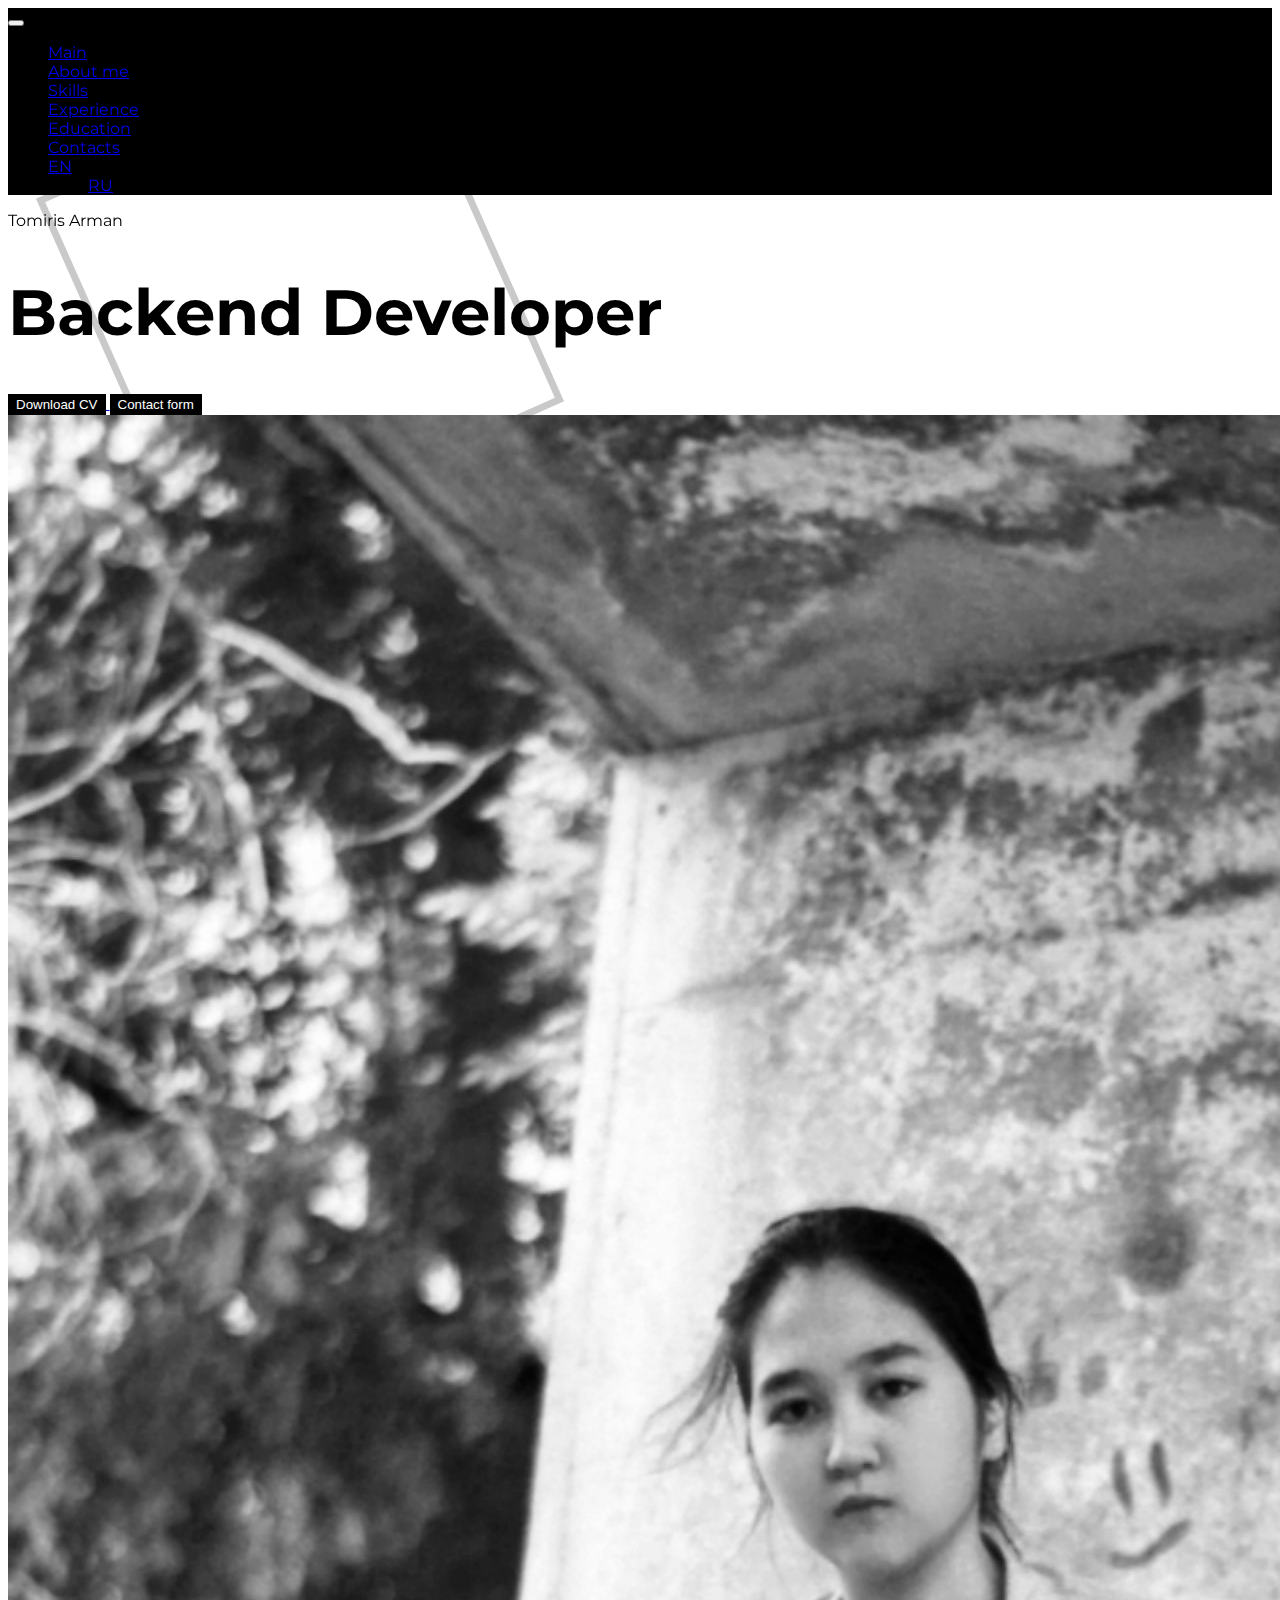
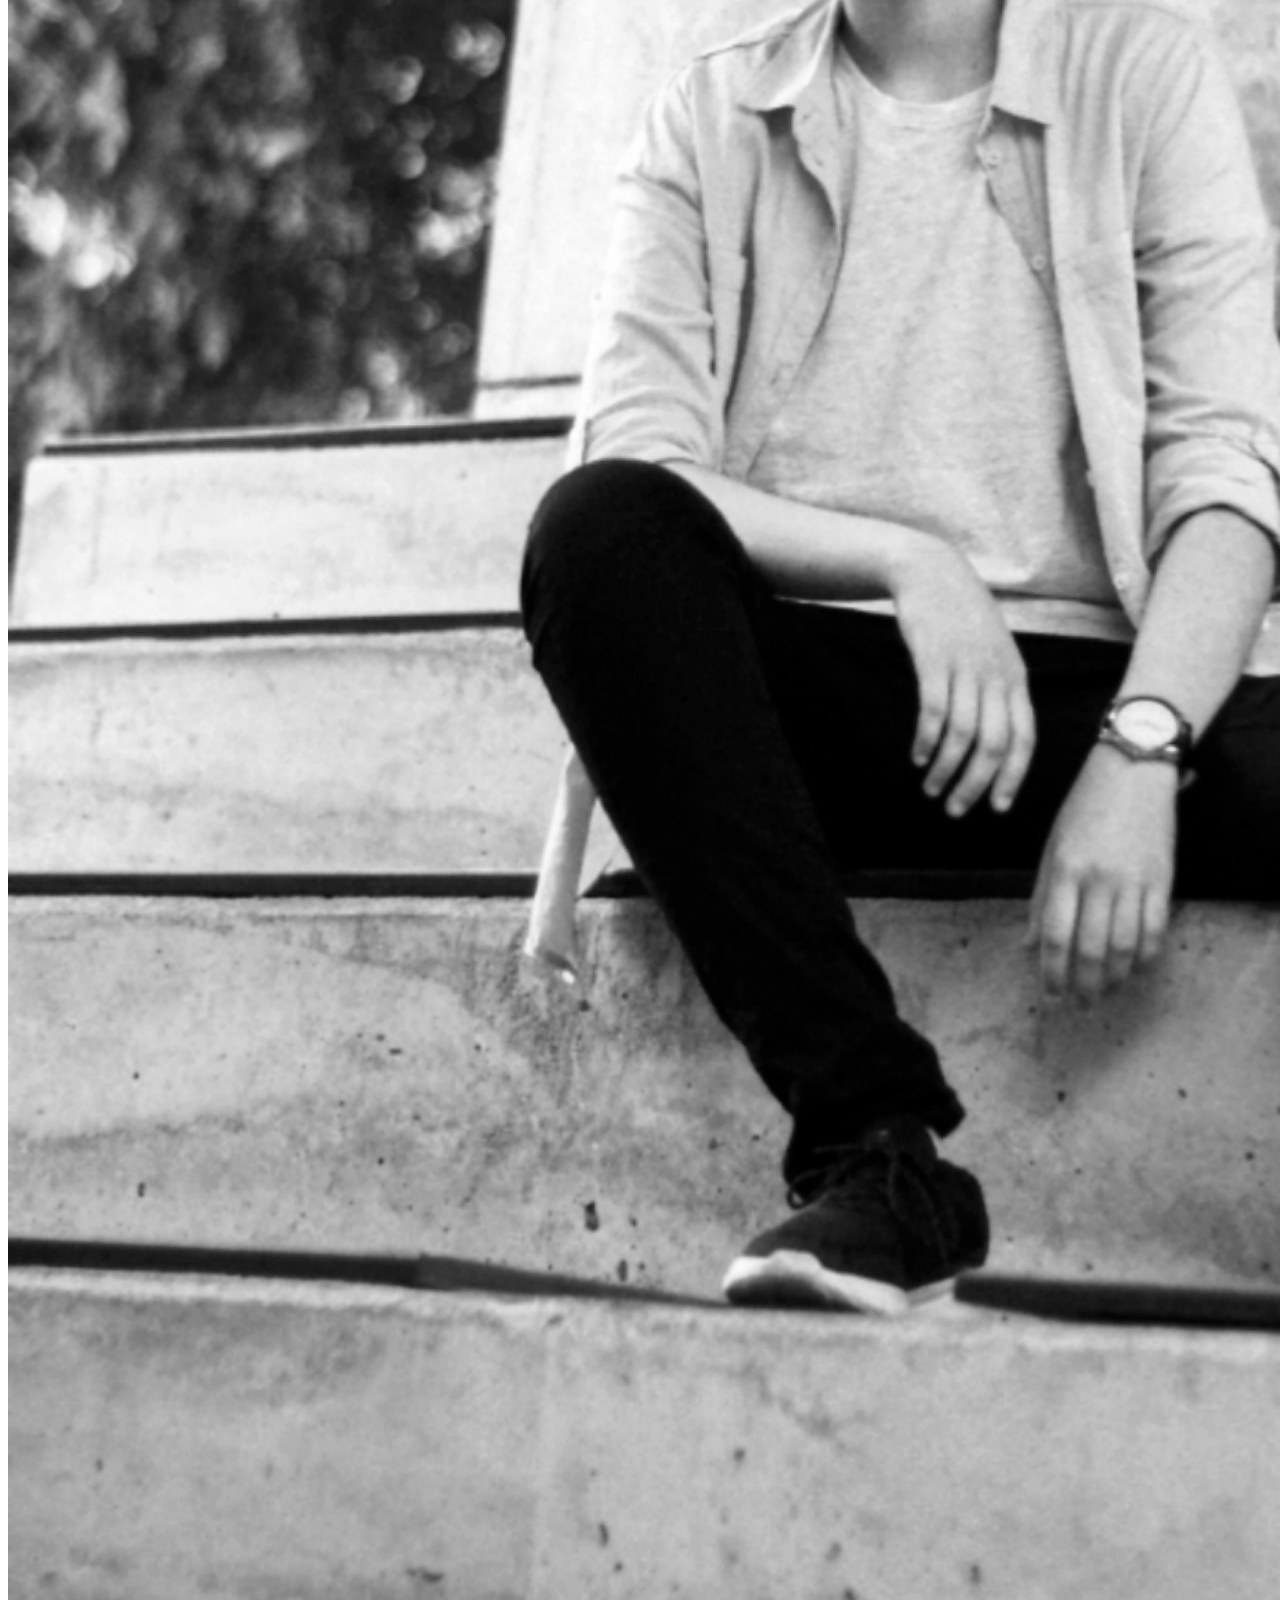
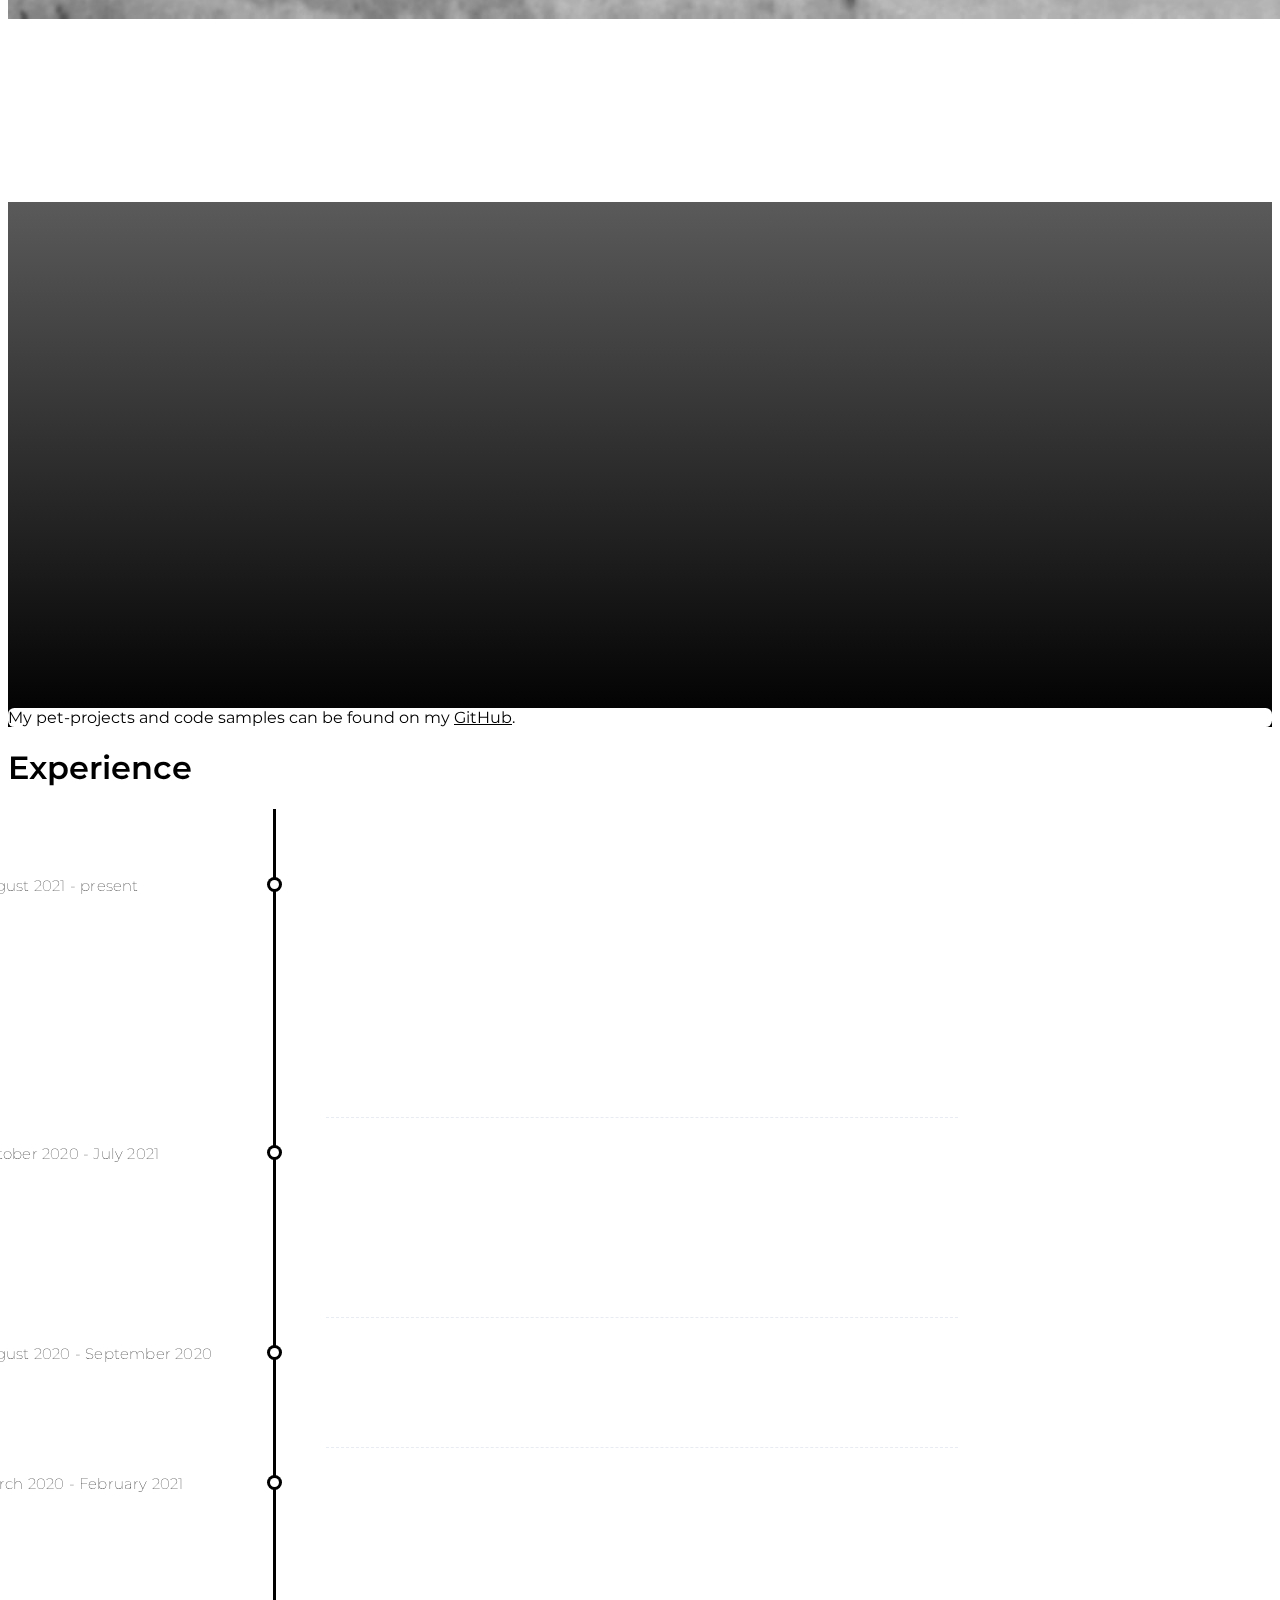
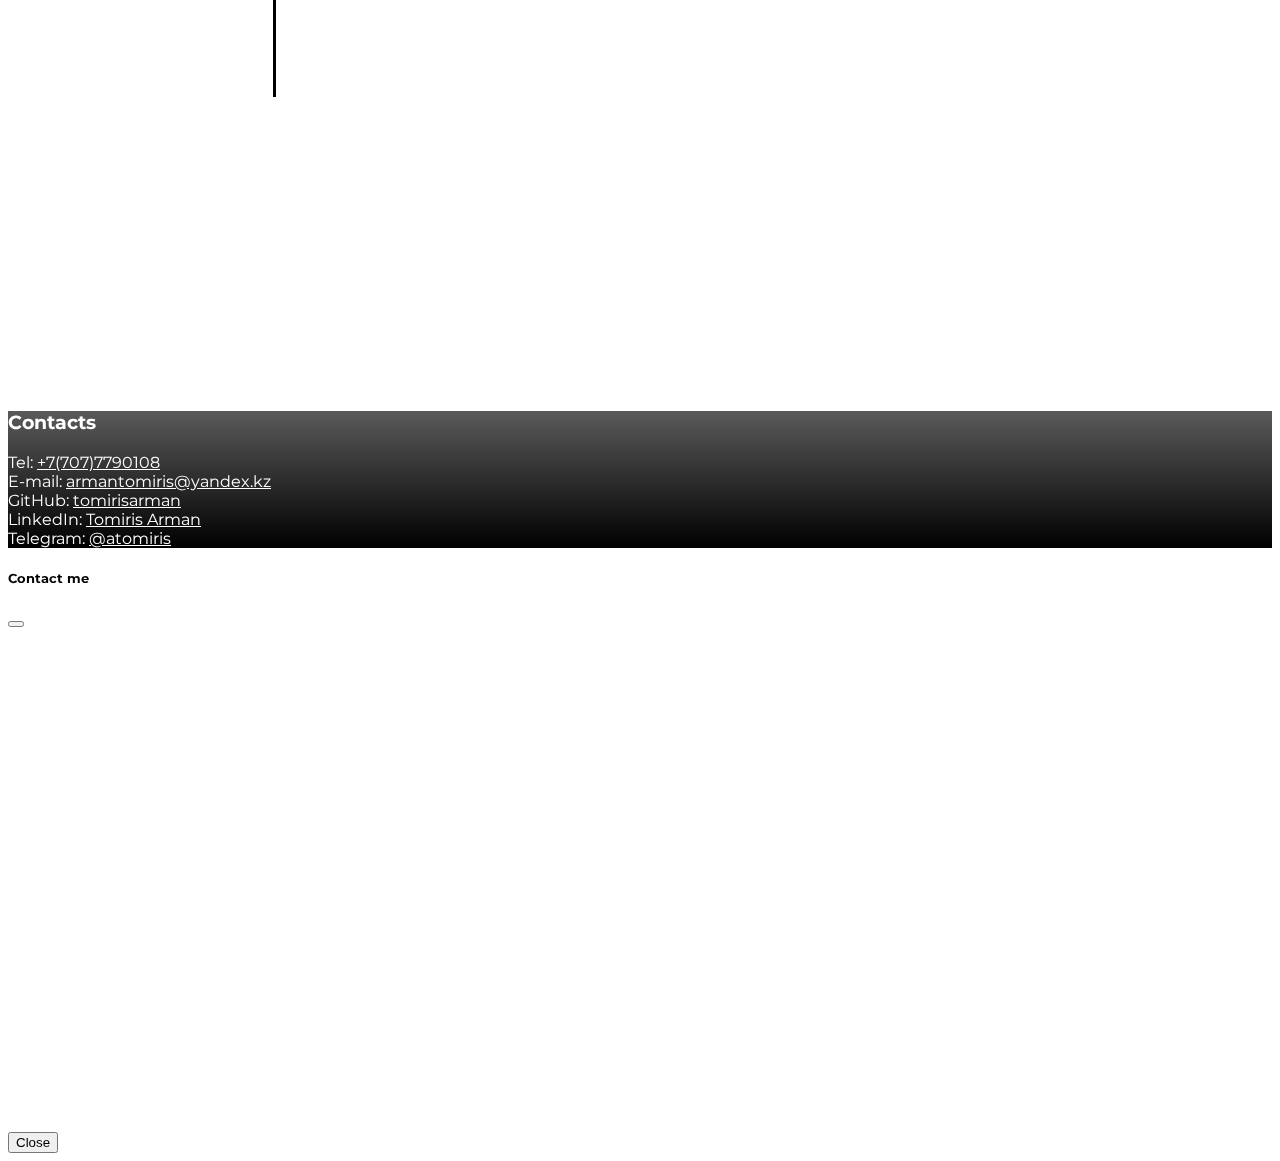
==== en.html @ 8577a02a "Add files via upload" ====
<!DOCTYPE html>
<html lang="en" dir="ltr">
  <head>
    <meta charset="utf-8">
    <meta name="viewport" content="width=device-width, initial-scale=1.0">
    <title>Tomiris Arman</title>
    <link href="https://cdn.jsdelivr.net/npm/bootstrap@5.0.1/dist/css/bootstrap.min.css" rel="stylesheet" integrity="sha384-+0n0xVW2eSR5OomGNYDnhzAbDsOXxcvSN1TPprVMTNDbiYZCxYbOOl7+AMvyTG2x" crossorigin="anonymous">
    <link rel="preconnect" href="https://fonts.gstatic.com">
    <link href="https://fonts.googleapis.com/css2?family=Montserrat:wght@400;500;600;700&display=swap" rel="stylesheet">
    <link href="https://unpkg.com/aos@2.3.1/dist/aos.css" rel="stylesheet">
    <link rel="stylesheet" href="style.css">
  </head>
  <body>

    <header>
      <nav id="main-menu" class="navbar fixed-top navbar-expand-lg navbar-dark bg-dark" aria-label="Fourth navbar example">
      <div class="container-fluid">
<!--         <a class="navbar-brand" href="#"> <img src="images/logo.png" width="90px" alt=""></a> -->
        <button class="navbar-toggler collapsed" type="button" data-bs-toggle="collapse" data-bs-target="#navbarsExample04" aria-controls="navbarsExample04" aria-expanded="false" aria-label="Toggle navigation">
          <span class="navbar-toggler-icon"></span>
        </button>

          <div class="navbar-collapse collapse" id="navbarsExample04" style="">
            <ul class="navbar-nav me-auto mb-2 mb-md-0 mx-auto">
              <li class="nav-item px-5">
                <a class="nav-link" href="#shapka">Main</a>
              </li>
              <li class="nav-item px-5">
                <a class="nav-link" href="#about">About me</a>
              </li>
              <li class="nav-item px-5">
                <a class="nav-link" href="#skills">Skills</a>
              </li>
              <li class="nav-item px-5">
                <a class="nav-link" href="#exp">Experience</a>
              </li>
              <li class="nav-item px-5">
                <a class="nav-link" href="#edu">Education</a>
              </li>
              <li class="nav-item px-5">
                <a class="nav-link" href="#contacts">Contacts</a>
              </li>
              <li class="nav-item dropdown px-5">
                <a class="nav-link dropdown-toggle" href="#" id="navbarDropdown" role="button" data-bs-toggle="dropdown" aria-expanded="false">
                  EN
                </a>
                <ul class="dropdown-menu" aria-labelledby="navbarDropdown">
                  <li><a class="dropdown-item" href="/">RU</a></li>
                </ul>
              </li>
            </ul>
          </div>
        </div>
      </nav>
    </header>

    <div class="container mb-5">
    </div>

    <section id="shapka">
          <div class="decor-square"></div>
          <div class="square-two"></div>
        <div class="container px-5 pt-5">
          <div class="row h-100">
            <div class="col-lg-5 offset-lg-1 col-sm-12 col-xs-12">
              <div class="main-text h-100 my-5">
                <p class="fs-2" data-aos="fade-down" data-aos-duration="1500">Tomiris Arman</p>
                <h1 class="h700" data-aos="fade-down" data-aos-duration="2000">Backend Developer</h1>
                <!--<a href="https://drive.google.com/file/d/1ovgFlVlnzC22MQPkf_gpPvr7ymsK3Wf_/view?usp=drivesdk"><button data-aos="zoom-in" class="down-cv fs-5 p-3 my-3 me-3" type="button">Резюме</button></a>-->
                <a href="/images/screenshot.png">
                  <button data-aos="zoom-in" class="down-cv fs-5 p-3 my-3 me-3" type="button">Download CV</button>
                </a>
                <button data-aos="zoom-in" class="down-cv fs-5 p-3 my-3" type="button" data-bs-toggle="modal" data-bs-target="#exampleModal">Contact form</button>
              </div>
            </div>
            <div class="col-lg-5 offset-lg-1 col-sm-12 col-xs-12 col-xs-12">
              <div class="my-photo d-flex justify-content-center">
                <img src="images/photo.jpg" id="photo" class="w-75 mb-5 mx-auto" data-aos="flip-right" data-aos-duration="2000">
              </div>
            </div>
          </div>
        </div>
    </section>

    <section id="about" data-aos="fade-right" style="background: linear-gradient(180deg, rgba(255, 255, 255, 0.9) 0%, rgba(255, 255, 255, 0) 100%), #DEDEDE;">
      <div class="container px-5 py-5">
          <h1 class="h600 text-center">About me</h1>
        <div class="row">
          <div class="col-lg-6 offset-lg-3 col-sm-12 col-xs-12">
            <p>
              I am a Middle PHP developer who is looking for experience in interesting projects.
              I have strong knowledge in the field of backend development.
              I want to grow and develop as a professional, regularly learn something new.
              <br><br>
              I can't live without coffee, especially without an invigorating Americano.
              I love dogs very much. In my free time I read "Habr" or go for a run.
            </p>
          </div>
        </div>

      </div>
    </section>

    <section id="skills">
      <div class="container px-5 py-5">
          <h1 class="h600 text-center" data-aos="fade-up">Skills</h1>
          <div class="row mt-3">
            <div class="col-lg-4 text-center" data-aos="flip-left" data-aos-duration="1500">
              <h1 class="h500 py-3">Frontend</h1>
              <p>HTML5, CSS3, SCSS, SASS</p>
              <p>JavaScript, JQuery, AJAX, VueJS</p>
            </div>
            <div class="col-lg-4 text-center" data-aos="flip-left" data-aos-duration="1500">
              <h1 class="h500 py-3">Backend</h1>
              <p>PHP 7, Laravel, MySQL</p>
            </div>
            <div class="col-lg-4 text-center" data-aos="flip-left" data-aos-duration="1500">
              <h1 class="h500 py-3">Others</h1>
              <p>Python,  C++, C#</p>
            </div>
          </div>
          <div class="row mt-5">
            <div class="col-lg-4 offset-lg-2 col-sm-12 col-xs-12">
              <video class="w-100" autoplay loop muted>
                <source src="images/me_coding.mp4" type="video/mp4">
                Oops, there's something wrong with video...
              </video>
            </div>
            <div class="col-lg-4 col-sm-12 col-xs-12 my-auto">
              <div class="speech-bubble mt-3">
                  <p class="p-3">My pet-projects and code samples can be found on my <a href="https://github.com/tomirisarman/">GitHub</a>.</p>
              </div>
              <!-- <p class="py-3 px-2" style="border: 1px solid #fff">Пет-проекты и написанный мною код можно найти на моем GitHub.</p> -->
            </div>
          </div>
      </div>
    </section>

    <section id="exp">
        <div class="container py-5">
          <h1 class="h600 text-center mb-3">Experience</h1>
          <div class="row">
          <div class="col-lg-12">
              <div class="card exp-card">
                  <div class="card-body">
                      <div id="content">
                          <ul class="timeline">
                            <li class="event" data-date="August 2021 - present">
                                  <h3 class="p-4" data-aos="zoom-in"><a href="https://mail.kz">RS Solutions (MAIL.KZ, EDU.KZ)<a> - Full-Stack Developer</h3>
                                  <ul class="dashed" data-aos="zoom-in">
                                    <li>Worked on Kazakhstani governmental news portals like <a href="https://akorda.kz/">akorda.kz,</a> <a href="https://elbasy.kz/">elbasy.kz</a> and <a href="https://udp-rk.kz/">udp-rk.kz.</a></li>
                                    <li>Improved the administrative panel that was based on AsgardCMS, created new CKeditor plugins.</li>
                                    <li>Created a personal account management system for schools on <a href="https://edu.kz/">EDU.KZ.</a></li>
                                    <li>Implemented a notification service for informing users about account expiration and payment.</li>
                                  </ul>
                              </li>
                              <li class="event" data-date="October 2020 - July 2021">
                                  <h3 class="p-4" data-aos="zoom-in"><a href="https://kulanoil.kz">Kulan Oil<a> - PHP Web Developer</h3>
                                  <ul class="dashed" data-aos="zoom-in">

                                    <li>Actively participated in the development of <a href="https://ezyparts.kz">EzyParts</a> - autoparts e-commerce website.</li>
                                    <li>Was responsible for the administration of the Bitrix Corporate Portal and automation of business processes between branches (such as document management and contract approval).</li>
                                  </ul>
                              </li>
                              <li class="event" data-date="August 2020 - September 2020">
                                  <h3 class="p-4" data-aos="zoom-in"><a href="https://froot.kz">Froot Middle Asia - Intern</a></h3>
                                  <ul class="dashed" data-aos="zoom-in">
                                    <li>Training under the mentorship of the company's CTO.</li>
                                    <li>Performing tasks to improve the existing software.</li>
                                  </ul>
                              </li>
                              <li class="event" data-date="March 2020 - February 2021">
                                  <h3 class="p-4" data-aos="zoom-in"><a href="https://itstep.org">Step IT Academy - Course Instructor</a></h3>
                                <ul class="dashed" data-aos="zoom-in">
                                  <li>I was teaching Python, C++ and web-development courses offline and online. </li>
                                  <li>Planning, preparing and delivering instructional activities that facilitate active learning experiences. Instructing and monitoring students in the use of learning materials and equipment.</li>
                                </ul>
                              </li>
                          </ul>
                      </div>
                    </div>
                  </div>
                </div>
              </div>
          </div>
      </section>

    <section id="edu" data-aos="fade-right" style="background: linear-gradient(180deg, rgba(255, 255, 255, 0.9) 0%, rgba(255, 255, 255, 0) 100%), #DEDEDE;">
      <div class="container px-5 py-5">
          <h1 class="h600 text-center">Education</h1>
          <div class="row mt-5">
            <div class="col-lg-4 offset-lg-2 col-sm-12 col-xs-12">
              <h1 class="h500 py-3">Undegraduate (2017-2021)</h1>
              <p>Tiangong University,</p>
              <p>Computer Science and Tehnology</p>
            </div>
            <div class="col-lg-4 offset-lg-1 col-sm-12 col-xs-12">
              <h1 class="h500 py-3">Academic performance</h1>
              <p>Average score - 93</p>
              <p>GPA - 3.8</p>
            </div>
          </div>
      </div>
    </section>
    <footer id="contacts">
      <div class="container px-5 py-5">
          <h3 class="text-center">Contacts</h3>
          <div class="row mt-5">
            <div class="col-lg-4 offset-lg-4 col-sm-12 col-xs-12 text-center">
              <p>
                Tel: <a href="tel:+77077790108">+7(707)7790108</a><br>
                E-mail: <a href="mailto:armantomiris@yandex.kz?subject=Привет!">armantomiris@yandex.kz</a><br>
                GitHub: <a href="https://github.com/tomirisarman/">tomirisarman</a><br>
                LinkedIn: <a href="https://kz.linkedin.com/in/tomiris-arman">Tomiris Arman</a><br>
                Telegram: <a href="https://t.me/atomiris">@atomiris</a><br>
              </p>
            </div>
          </div>
      </div>
    </footer>

    <!-- Форма связи -->
    <div class="modal fade" id="exampleModal" tabindex="-1" aria-labelledby="exampleModalLabel" aria-hidden="true">
      <div class="modal-dialog modal-xl modal-fullscreen-md-down">
        <div class="modal-content">
          <div class="modal-header">
            <h5 class="modal-title" id="exampleModalLabel">Contact me</h5>
            <button type="button" class="btn-close" data-bs-dismiss="modal" aria-label="Close"></button>
          </div>
          <div class="modal-body">
            <iframe src="https://docs.google.com/forms/d/e/1FAIpQLSdVF1KeIpCC1Ng8NoKwYu8XAa6G8qsrygZf_Iz-e6QxcN8LNQ/viewform?embedded=true" width="100%" height="500px" frameborder="0" marginheight="0" marginwidth="0">Loading…</iframe>
          </div>
          <div class="modal-footer">
            <button type="button" class="btn btn-secondary" data-bs-dismiss="modal">Close</button>
          </div>
        </div>
      </div>
    </div>

    <script src="https://cdn.jsdelivr.net/npm/bootstrap@5.0.1/dist/js/bootstrap.bundle.min.js" integrity="sha384-gtEjrD/SeCtmISkJkNUaaKMoLD0//ElJ19smozuHV6z3Iehds+3Ulb9Bn9Plx0x4" crossorigin="anonymous"></script>
    <script src="https://ajax.googleapis.com/ajax/libs/jquery/3.5.1/jquery.min.js"></script>

    <script src="https://unpkg.com/aos@2.3.1/dist/aos.js"></script>

    <script type="text/javascript">
    AOS.init();
    $( 'header .navbar-nav a' ).on( 'click', function () {
        $( 'header .navbar-nav' ).find( 'li.active' ).removeClass( 'active' );
        $( this ).parent( 'li' ).addClass( 'active' );
        $( '.navbar-collapse' ).removeClass( 'show' );
        $( '.navbar-toggler' ).addClass( 'collapsed' );
    });
    </script>
  </body>
</html>
---- style.css ----
body{
  font-family: "Montserrat" !important;
  font-weight: 400;
  overflow-x: hidden;
}
section{
/*   width: 100vw; */
}
.bg-dark{
  background-color: #000 !important;
}
.h700{
  font-weight: 700;
  font-size: 4rem;
}

.h600{
  font-weight: 600;
  font-size: 2rem;
}

.h500{
  font-weight: 600;
  font-size: 1.5rem;
}

.box{
  margin: 0 150px;
  height: 100px;
  background: gray;
}

.decor-square{
  position: fixed;
width: 400px;
height: 400px;
left: 100px;
top: 100px;
z-index: -100;

border: 7px solid #C9C9C9;
box-sizing: border-box;
transform: rotate(-24deg);
}

.square-two{
  position: fixed;
width: 300px;
height: 300px;
left: 713.02px;
top: 573px;
z-index: -100;
border: 7px solid #C9C9C9;
box-sizing: border-box;
transform: rotate(24deg);
}

.square-three{
  position: fixed;
width: 100px;
height: 100px;
left: 698.13px;
top: 285.93px;
z-index: -100;
border: 7px solid #C9C9C9;
box-sizing: border-box;
transform: rotate(43deg);
}

.circle-one{
  position: fixed;
width: 50px;
height: 50px;
left: 506px;
top: 100.27px;
z-index: -100;
border: 7px solid #C9C9C9;
box-sizing: border-box;
border-radius: 50px;
transform: rotate(-46.5deg);
}
.circle-two{
  position: fixed;
  width: 102.15px;
  height: 104.34px;
  left: 371px;
  top: 500.09px;
  z-index: -100;
  border: 7px solid #C9C9C9;
  box-sizing: border-box;
  border-radius: 50px;
  transform: rotate(-46.5deg);

}
.down-cv{
  background-color: #000;
  color: #fff;
  border: 2px solid transparent;
}

.down-cv:hover{
  transition: 0.5s;
  background-color: #fff;
  color: #000;
  border: 2px solid #000;
}

#skills, #contacts{
  background: linear-gradient(180deg, #5A5A5A 0%, rgba(255, 255, 255, 0) 100%), #000000;
  color: #fff;
}

@media only screen and (max-width: 600px) {
  .h700 {
    font-size: 3rem;
  }
  #photo{
    width: 100vw !important;
    margin: 0 !important;
  }
}

ul .dashed {
  list-style-type: none;
}

ul .dashed li:before {
  content: '-';
  position: absolute;
  margin-left: -20px;
}

.exp-card{
  border-width: medium;
  border-radius: 20px;
}

#contacts a{
 color: #fff;
}
#exp a, #skills a{
  color: #000;
}
header .nav-item:hover{
  border-bottom: 1px solid #c9c9c9;
  transition: 0.5s;
}
.navbar-nav li.active > a {
	color: #fff !important;
}

/* timeline */
.timeline {
    border-left: 3px solid #000;
    border-bottom-right-radius: 4px;
    border-top-right-radius: 4px;
    /* background: rgba(114, 124, 245, 0.09); */
    margin: 0 auto;
    letter-spacing: 0.2px;
    position: relative;
    line-height: 1.4em;
    font-size: 1.03em;
    padding: 50px;
    list-style: none;
    text-align: left;
    max-width: 50%;
}

@media (max-width: 767px) {
    .timeline {
        max-width: 98%;
        padding: 25px;
    }
}

.timeline h1 {
    font-weight: 300;
    font-size: 1.4em;
}

.timeline h2,
.timeline h3 {
    font-weight: 600;
    font-size: 1rem;
    margin-bottom: 10px;
}

.timeline .event {
    border-bottom: 1px dashed #e8ebf1;
    padding-bottom: 25px;
    margin-bottom: 25px;
    position: relative;
}

.timeline .event:hover{
  background-color: #f6f2f2;
  border-radius: 10px;
}

@media (max-width: 767px) {
    .timeline .event {
        padding-top: 30px;
    }
}

.timeline .event:last-of-type {
    margin-bottom: 0;
    border: none;
}

.timeline .event:before,
.timeline .event:after {
    position: absolute;
    display: block;
    top: 0;
}

.timeline .event:before {
    left: -350px;
    content: attr(data-date);
    text-align: right;
    font-weight: 100;
    font-size: 0.9em;
    min-width: 120px;
}

@media (max-width: 1200px) {
    .timeline .event:before {
        left: 0px;
        text-align: left;
	position: relative;
    }
}

.timeline .event:after {
    -webkit-box-shadow: 0 0 0 3px #000;
    box-shadow: 0 0 0 3px #000;
    left: -55.8px;
    background: #fff;
    border-radius: 50%;
    height: 9px;
    width: 9px;
    content: "";
    top: 5px;
}

@media (max-width: 767px) {
    .timeline .event:after {
        left: -31.8px;
    }
}

.rtl .timeline {
    border-left: 0;
    text-align: right;
    border-bottom-right-radius: 0;
    border-top-right-radius: 0;
    border-bottom-left-radius: 4px;
    border-top-left-radius: 4px;
    /* border-right: 3px solid #727cf5; */
    border-right: 3px solid #000;
}

.rtl .timeline .event::before {
    left: 0;
    right: -170px;
}

.rtl .timeline .event::after {
    left: 0;
    right: -55.8px;
}


/* bubble */

.speech-bubble {
  color: #000;
	position: relative;
	background: #fff;
	border-radius: .4em;
}

.speech-bubble:after {
	content: '';
	position: absolute;
	left: 0;
	top: 50%;
	width: 0;
	height: 0;
	border: 0.5em solid transparent;
	border-right-color: #fff;
	border-left: 0;
	margin-top: -0.5em;
	margin-left: -0.5em;
}

@media (max-width: 1200px) {
.speech-bubble:after {
    top: 0;
    left: 50%;
    border: 0.6em solid transparent;
    border-bottom-color: #fff;
    border-top: 0;
    margin-left: -0.5em;
    margin-top: -0.5em;
  }
}
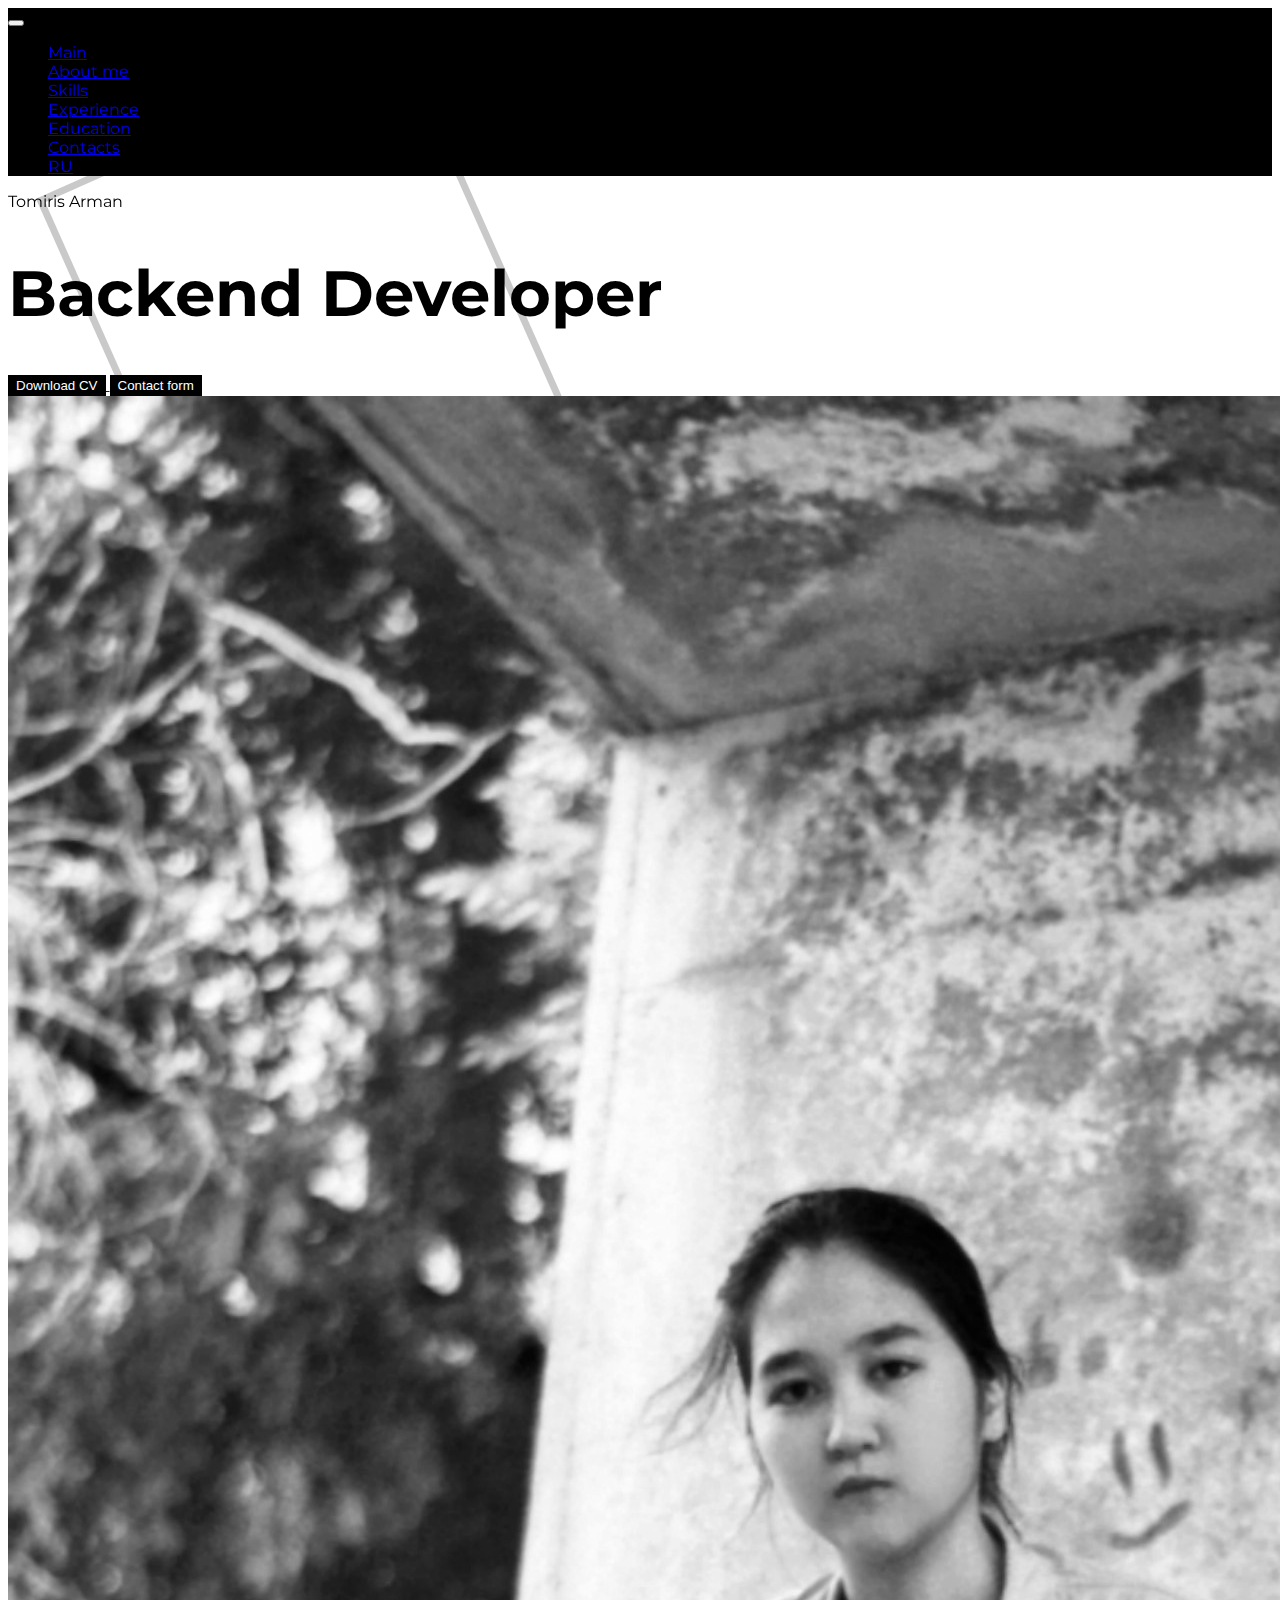
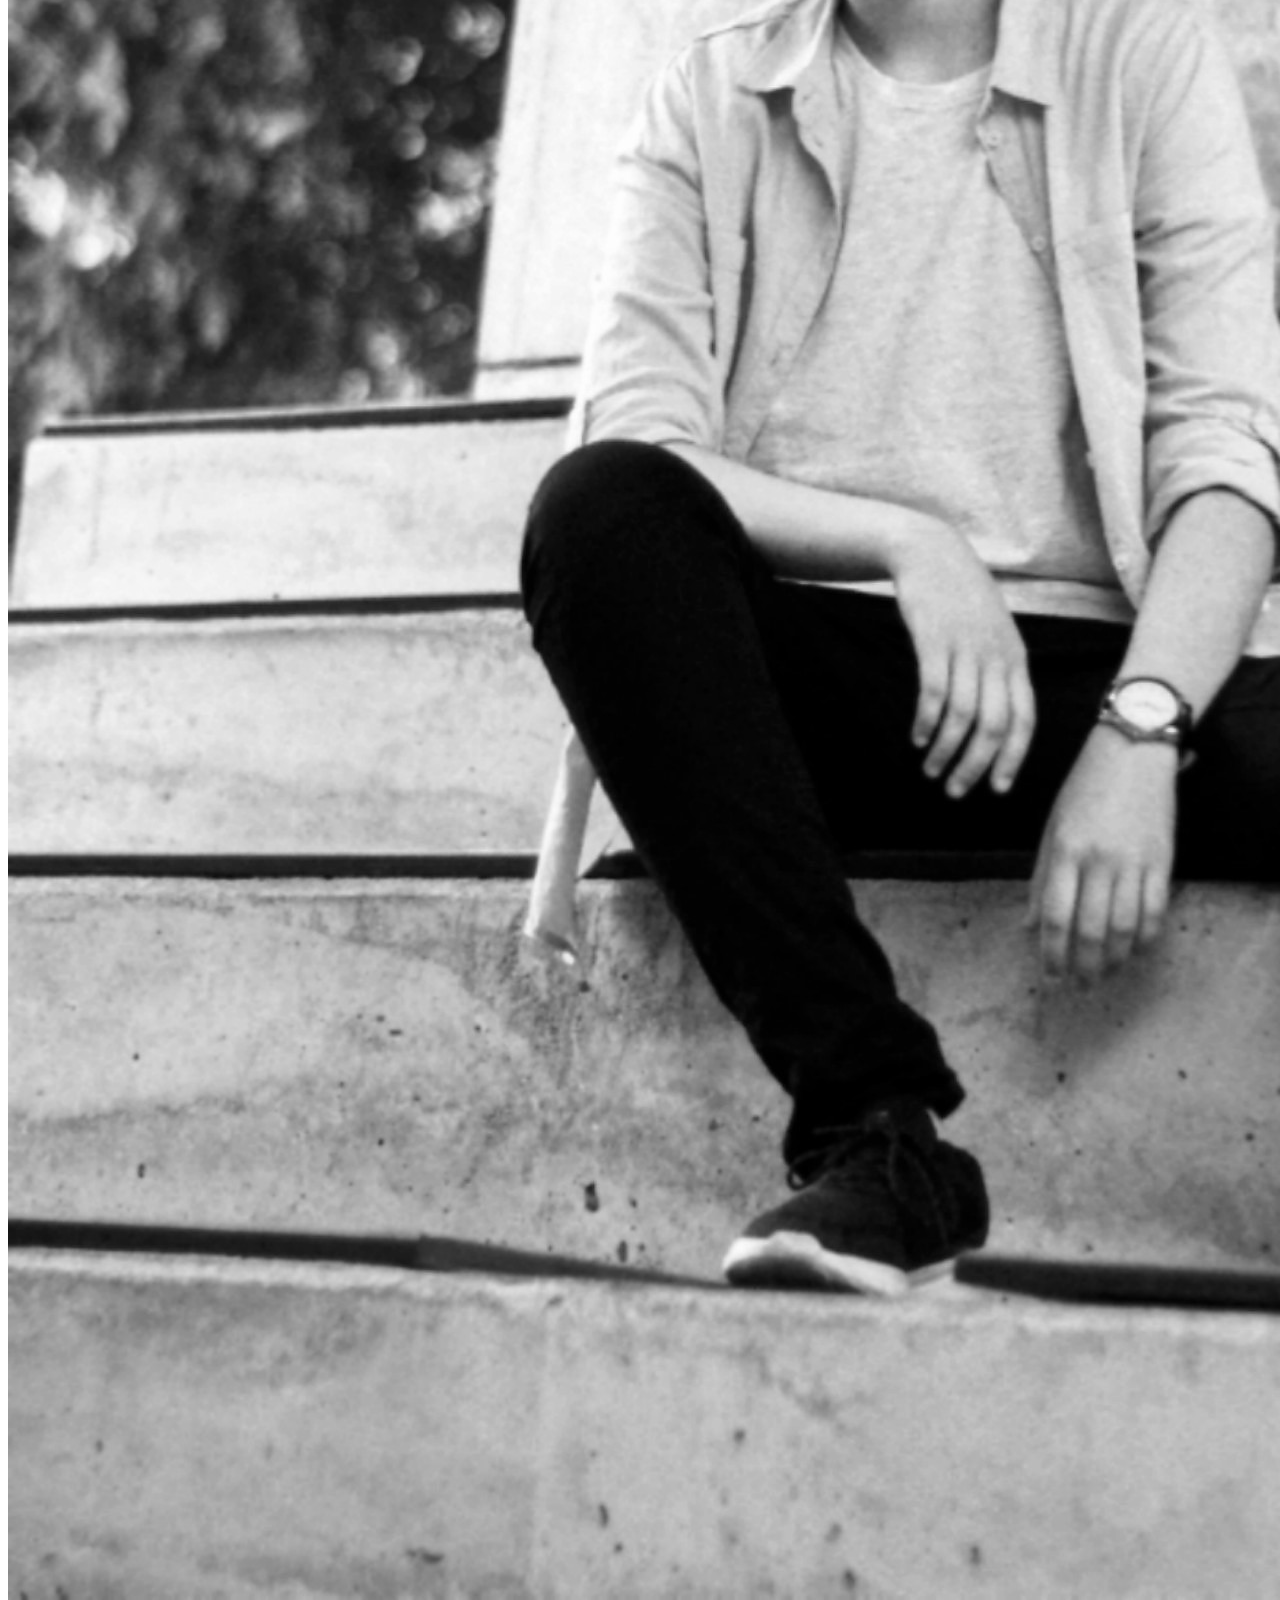
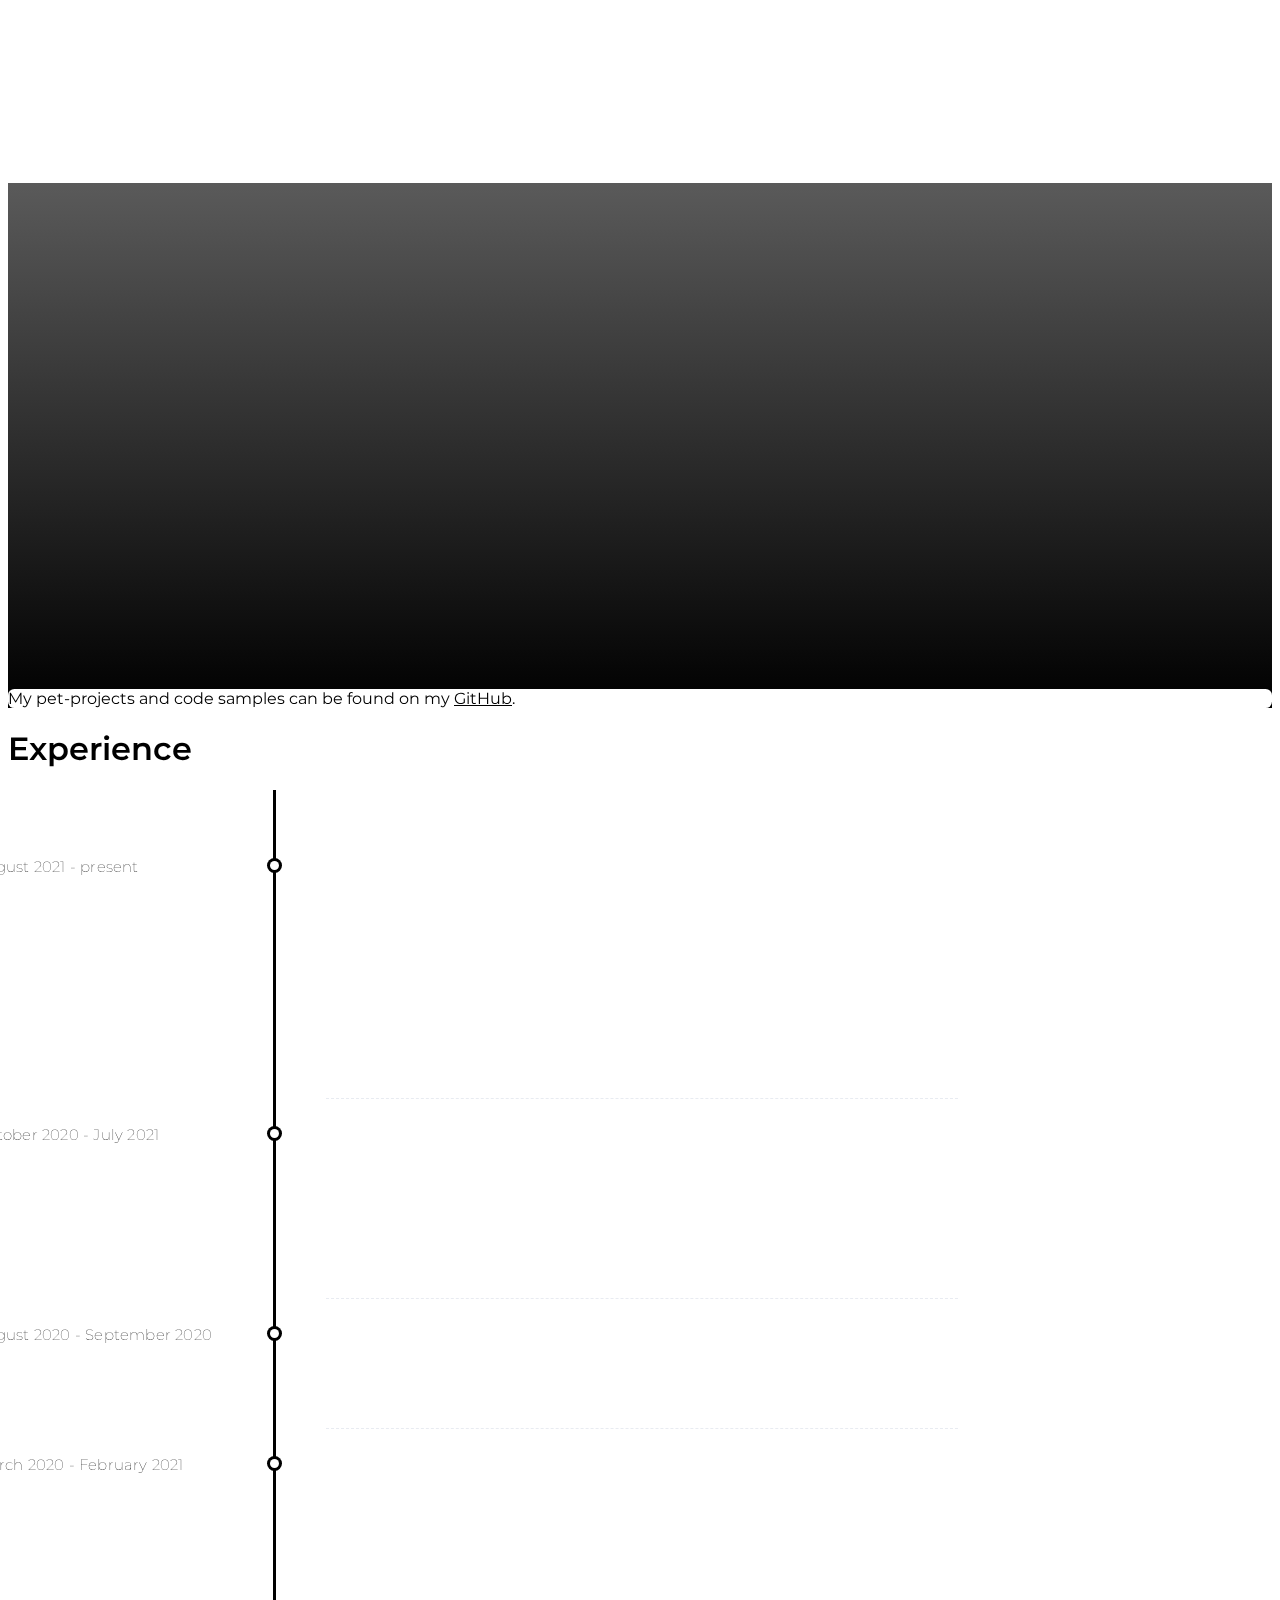
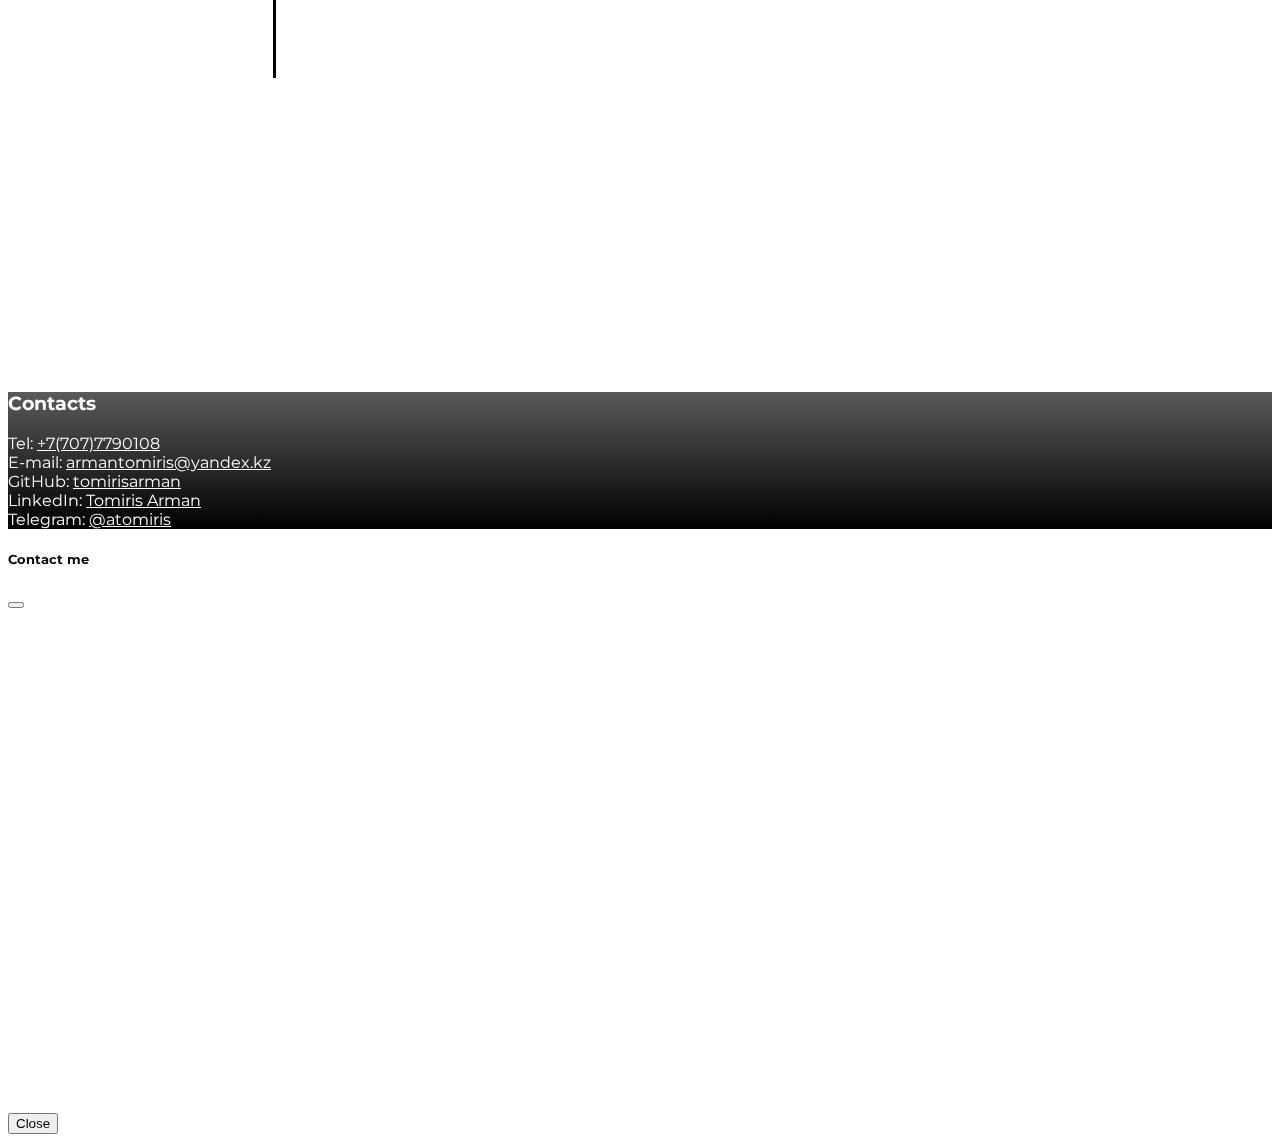
==== commit 1b0184d2: "Update en.html" ====
--- a/en.html
+++ b/en.html
@@ -40,13 +40,8 @@
               <li class="nav-item px-5">
                 <a class="nav-link" href="#contacts">Contacts</a>
               </li>
-              <li class="nav-item dropdown px-5">
-                <a class="nav-link dropdown-toggle" href="#" id="navbarDropdown" role="button" data-bs-toggle="dropdown" aria-expanded="false">
-                  EN
-                </a>
-                <ul class="dropdown-menu" aria-labelledby="navbarDropdown">
-                  <li><a class="dropdown-item" href="/">RU</a></li>
-                </ul>
+              <li class="nav-item px-5">
+                <a class="nav-link" href="/">RU</a>
               </li>
             </ul>
           </div>
@@ -67,7 +62,7 @@
                 <p class="fs-2" data-aos="fade-down" data-aos-duration="1500">Tomiris Arman</p>
                 <h1 class="h700" data-aos="fade-down" data-aos-duration="2000">Backend Developer</h1>
                 <!--<a href="https://drive.google.com/file/d/1ovgFlVlnzC22MQPkf_gpPvr7ymsK3Wf_/view?usp=drivesdk"><button data-aos="zoom-in" class="down-cv fs-5 p-3 my-3 me-3" type="button">Резюме</button></a>-->
-                <a href="/images/screenshot.png">
+                <a href="/images/CV - Tomiris Arman.pdf">
                   <button data-aos="zoom-in" class="down-cv fs-5 p-3 my-3 me-3" type="button">Download CV</button>
                 </a>
                 <button data-aos="zoom-in" class="down-cv fs-5 p-3 my-3" type="button" data-bs-toggle="modal" data-bs-target="#exampleModal">Contact form</button>
@@ -190,7 +185,7 @@
           <h1 class="h600 text-center">Education</h1>
           <div class="row mt-5">
             <div class="col-lg-4 offset-lg-2 col-sm-12 col-xs-12">
-              <h1 class="h500 py-3">Undegraduate (2017-2021)</h1>
+              <h1 class="h500 py-3">Undergraduate (2017-2021)</h1>
               <p>Tiangong University,</p>
               <p>Computer Science and Tehnology</p>
             </div>
